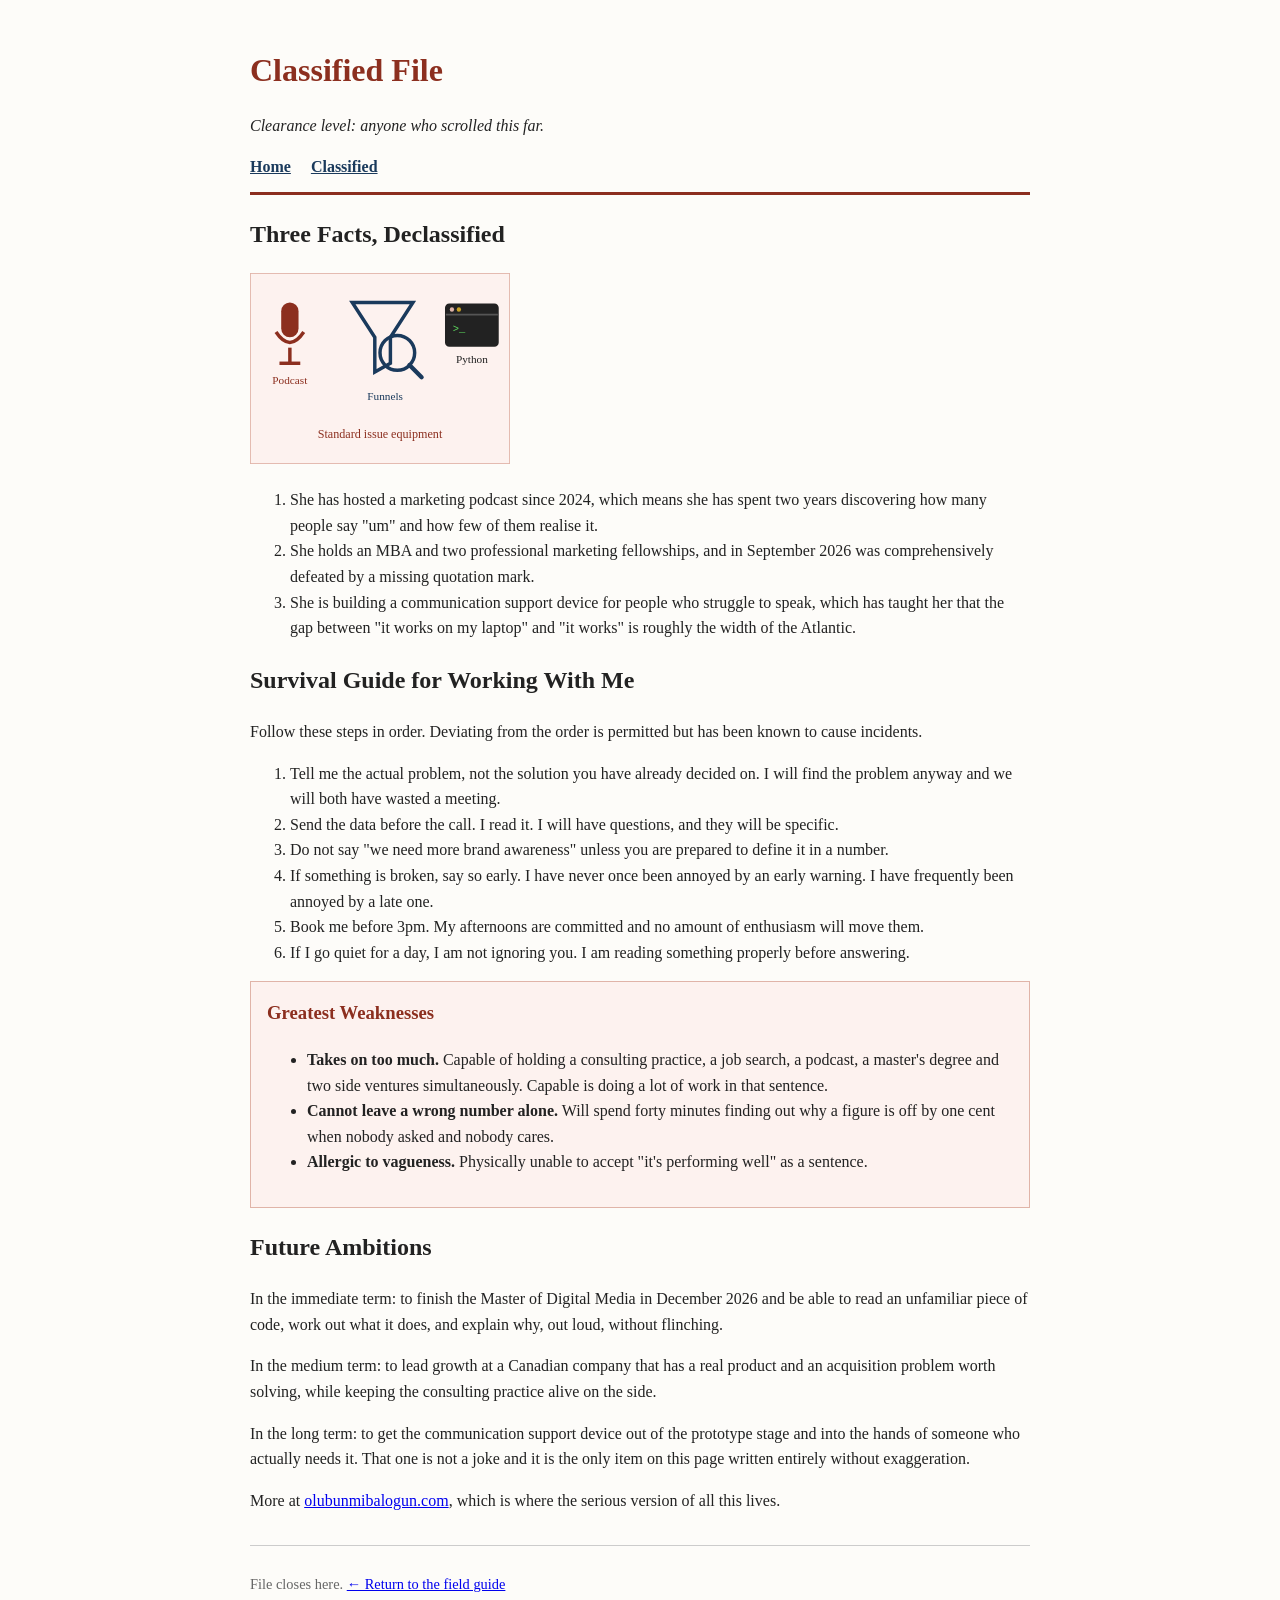
==== classified.html @ d39abaa9 "Add files via upload" ====
<!DOCTYPE html>
<html lang="en">
<head>
  <meta charset="UTF-8">
  <meta name="viewport" content="width=device-width, initial-scale=1.0">
  <title>Classified File: Bunmi Balogun</title>
  <style>
    body { font-family: Georgia, serif; max-width: 780px; margin: 0 auto; padding: 24px; line-height: 1.6; color: #222; background: #fdfcf9; }
    header { border-bottom: 3px solid #8c2f1f; padding-bottom: 12px; }
    h1 { color: #8c2f1f; margin-bottom: 4px; }
    nav a { margin-right: 16px; color: #1a3a5c; font-weight: bold; }
    .warning { background: #fdf2ef; border: 1px solid #e0b4a8; padding: 16px; }
    .warning h3 { margin-top: 0; color: #8c2f1f; }
    img { max-width: 260px; height: auto; }
    footer { border-top: 1px solid #ccc; margin-top: 32px; padding-top: 12px; font-size: 0.9em; color: #666; }
  </style>
</head>
<body>

  <header>
    <h1>Classified File</h1>
    <p><em>Clearance level: anyone who scrolled this far.</em></p>
    <nav>
      <a href="index.html">Home</a>
      <a href="classified.html">Classified</a>
    </nav>
  </header>

  <main>

    <section>
      <h2>Three Facts, Declassified</h2>
      <img src="toolkit.svg" alt="A diagram of three labelled toolkit items: a microphone, a magnifying glass over a funnel, and a terminal window">
      <ol>
        <li>She has hosted a marketing podcast since 2024, which means she has spent two years discovering how many people say "um" and how few of them realise it.</li>
        <li>She holds an MBA and two professional marketing fellowships, and in September 2026 was comprehensively defeated by a missing quotation mark.</li>
        <li>She is building a communication support device for people who struggle to speak, which has taught her that the gap between "it works on my laptop" and "it works" is roughly the width of the Atlantic.</li>
      </ol>
    </section>

    <section>
      <h2>Survival Guide for Working With Me</h2>
      <p>Follow these steps in order. Deviating from the order is permitted but has been known to cause incidents.</p>
      <ol>
        <li>Tell me the actual problem, not the solution you have already decided on. I will find the problem anyway and we will both have wasted a meeting.</li>
        <li>Send the data before the call. I read it. I will have questions, and they will be specific.</li>
        <li>Do not say "we need more brand awareness" unless you are prepared to define it in a number.</li>
        <li>If something is broken, say so early. I have never once been annoyed by an early warning. I have frequently been annoyed by a late one.</li>
        <li>Book me before 3pm. My afternoons are committed and no amount of enthusiasm will move them.</li>
        <li>If I go quiet for a day, I am not ignoring you. I am reading something properly before answering.</li>
      </ol>
    </section>

    <div class="warning">
      <h3>Greatest Weaknesses</h3>
      <ul>
        <li><strong>Takes on too much.</strong> Capable of holding a consulting practice, a job search, a podcast, a master's degree and two side ventures simultaneously. Capable is doing a lot of work in that sentence.</li>
        <li><strong>Cannot leave a wrong number alone.</strong> Will spend forty minutes finding out why a figure is off by one cent when nobody asked and nobody cares.</li>
        <li><strong>Allergic to vagueness.</strong> Physically unable to accept "it's performing well" as a sentence.</li>
      </ul>
    </div>

    <section>
      <h2>Future Ambitions</h2>
      <p>In the immediate term: to finish the Master of Digital Media in December 2026 and be able to read an unfamiliar piece of code, work out what it does, and explain why, out loud, without flinching.</p>
      <p>In the medium term: to lead growth at a Canadian company that has a real product and an acquisition problem worth solving, while keeping the consulting practice alive on the side.</p>
      <p>In the long term: to get the communication support device out of the prototype stage and into the hands of someone who actually needs it. That one is not a joke and it is the only item on this page written entirely without exaggeration.</p>
      <p>More at <a href="https://olubunmibalogun.com">olubunmibalogun.com</a>, which is where the serious version of all this lives.</p>
    </section>

  </main>

  <footer>
    <p>File closes here. <a href="index.html">&larr; Return to the field guide</a></p>
  </footer>

</body>
</html>
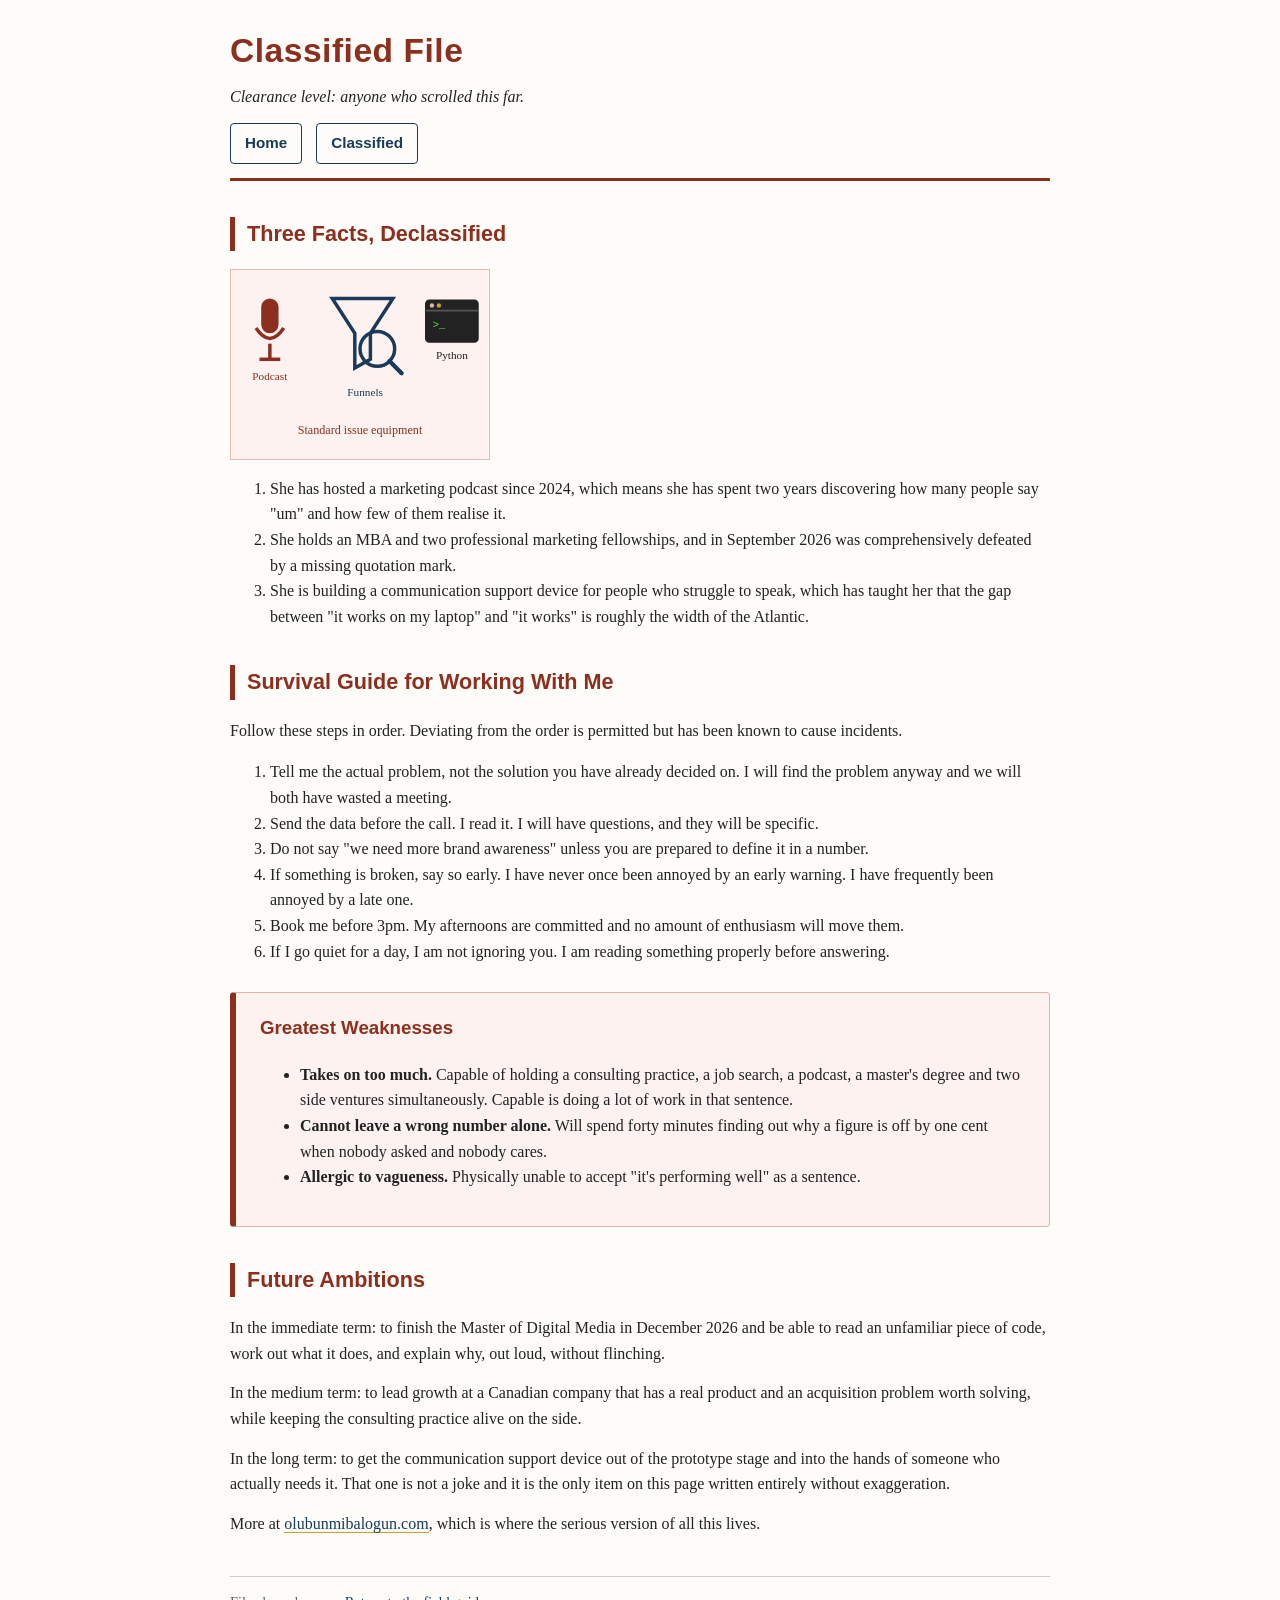
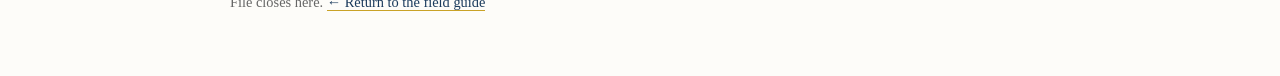
==== commit 3d1066ec: "Activity 7: CSS makeover with external stylesheet, flexbox and responsive layout" ====
--- a/classified.html
+++ b/classified.html
@@ -4,23 +4,14 @@
   <meta charset="UTF-8">
   <meta name="viewport" content="width=device-width, initial-scale=1.0">
   <title>Classified File: Bunmi Balogun</title>
-  <style>
-    body { font-family: Georgia, serif; max-width: 780px; margin: 0 auto; padding: 24px; line-height: 1.6; color: #222; background: #fdfcf9; }
-    header { border-bottom: 3px solid #8c2f1f; padding-bottom: 12px; }
-    h1 { color: #8c2f1f; margin-bottom: 4px; }
-    nav a { margin-right: 16px; color: #1a3a5c; font-weight: bold; }
-    .warning { background: #fdf2ef; border: 1px solid #e0b4a8; padding: 16px; }
-    .warning h3 { margin-top: 0; color: #8c2f1f; }
-    img { max-width: 260px; height: auto; }
-    footer { border-top: 1px solid #ccc; margin-top: 32px; padding-top: 12px; font-size: 0.9em; color: #666; }
-  </style>
+  <link rel="stylesheet" href="style.css">
 </head>
-<body>
+<body class="page-classified">
 
   <header>
     <h1>Classified File</h1>
     <p><em>Clearance level: anyone who scrolled this far.</em></p>
-    <nav>
+    <nav id="site-nav">
       <a href="index.html">Home</a>
       <a href="classified.html">Classified</a>
     </nav>
@@ -51,7 +42,7 @@
       </ol>
     </section>
 
-    <div class="warning">
+    <div class="panel panel-alert">
       <h3>Greatest Weaknesses</h3>
       <ul>
         <li><strong>Takes on too much.</strong> Capable of holding a consulting practice, a job search, a podcast, a master's degree and two side ventures simultaneously. Capable is doing a lot of work in that sentence.</li>
--- a/style.css
+++ b/style.css
@@ -0,0 +1,384 @@
+/* ============================================================
+   DG8002 - Activity 7: TAG-Me Extreme Makeover
+   Author: Olubunmi Balogun
+   External stylesheet for the Totally Accurate Guide website.
+   ============================================================ */
+
+
+/* ---------- 1. BASE / ELEMENT SELECTORS ---------- */
+
+body {
+  font-family: Georgia, "Times New Roman", serif;
+  background-color: #fdfcf9;
+  color: #222222;
+  line-height: 1.6;
+  max-width: 820px;
+  width: 90%;
+  margin: 0 auto;
+  padding: 24px 0 48px 0;
+}
+
+h1 {
+  font-family: "Helvetica Neue", Arial, sans-serif;
+  color: #1a3a5c;
+  font-size: 2.1rem;
+  letter-spacing: 0.5px;
+  margin: 0 0 6px 0;
+}
+
+h2 {
+  font-family: "Helvetica Neue", Arial, sans-serif;
+  color: #1a3a5c;
+  font-size: 1.35rem;
+  border-left: 5px solid #c9a227;
+  padding-left: 12px;
+  margin-top: 36px;
+}
+
+h3 {
+  font-family: "Helvetica Neue", Arial, sans-serif;
+  margin-top: 0;
+}
+
+p {
+  margin: 0 0 14px 0;
+}
+
+a {
+  color: #1a3a5c;
+  text-decoration: none;
+  border-bottom: 1px solid #c9a227;
+}
+
+a:hover {
+  color: #c9a227;
+  border-bottom-color: #1a3a5c;
+}
+
+img {
+  max-width: 100%;
+  width: 260px;
+  height: auto;
+  display: block;
+  margin: 0 0 16px 0;
+}
+
+code {
+  background-color: #eef2f7;
+  padding: 2px 5px;
+  border-radius: 3px;
+  font-size: 0.9em;
+}
+
+
+/* ---------- 2. HEADER AND NAVIGATION (FLEXBOX) ---------- */
+
+header {
+  border-bottom: 3px solid #1a3a5c;
+  padding-bottom: 14px;
+  margin-bottom: 8px;
+}
+
+#site-nav {
+  display: flex;
+  flex-wrap: wrap;
+  align-items: center;
+  gap: 14px;
+  margin-top: 14px;
+}
+
+#site-nav a {
+  font-family: "Helvetica Neue", Arial, sans-serif;
+  font-weight: bold;
+  font-size: 0.95rem;
+  border: 1px solid #1a3a5c;
+  border-radius: 4px;
+  padding: 7px 14px;
+}
+
+#site-nav a:hover {
+  background-color: #1a3a5c;
+  color: #fdfcf9;
+}
+
+
+/* ---------- 3. REUSABLE CLASS: PANEL ---------- */
+/* A boxed container used for the statistics and weaknesses sections. */
+
+.panel {
+  background-color: #eef2f7;
+  border: 1px solid #c3d0e0;
+  border-left: 6px solid #1a3a5c;
+  border-radius: 4px;
+  padding: 20px 24px;
+  margin: 28px 0;
+}
+
+/* Variation used on the Classified page */
+.panel-alert {
+  background-color: #fdf2ef;
+  border-color: #e0b4a8;
+  border-left-color: #8c2f1f;
+}
+
+.panel-alert h3 {
+  color: #8c2f1f;
+}
+
+
+/* ---------- 4. REUSABLE CLASS: CARD (FLEXBOX ROW) ---------- */
+
+.card-row {
+  display: flex;
+  flex-wrap: wrap;
+  gap: 14px;
+  margin-top: 16px;
+}
+
+.card {
+  flex: 1 1 180px;
+  background-color: #ffffff;
+  border: 1px solid #c3d0e0;
+  border-radius: 4px;
+  padding: 16px;
+  text-align: center;
+}
+
+.card-number {
+  font-family: "Helvetica Neue", Arial, sans-serif;
+  font-size: 1.9rem;
+  font-weight: bold;
+  color: #c9a227;
+  display: block;
+}
+
+.card-label {
+  font-size: 0.88rem;
+  color: #555555;
+}
+
+
+/* ---------- 5. REUSABLE CLASS: BUTTON ---------- */
+
+.btn {
+  font-family: "Helvetica Neue", Arial, sans-serif;
+  font-size: 0.92rem;
+  font-weight: bold;
+  color: #fdfcf9;
+  background-color: #1a3a5c;
+  border: 1px solid #1a3a5c;
+  border-radius: 4px;
+  padding: 9px 16px;
+  cursor: pointer;
+}
+
+.btn:hover {
+  background-color: #c9a227;
+  border-color: #c9a227;
+  color: #1a3a5c;
+}
+
+
+/* ---------- 6. INTERACTIVE SECTION (Activity 8) ---------- */
+
+#interactive {
+  background-color: #f4f1e8;
+  border: 2px dashed #c9a227;
+  border-radius: 4px;
+  padding: 20px 24px;
+  margin-top: 36px;
+}
+
+.control-row {
+  display: flex;
+  flex-wrap: wrap;
+  align-items: center;
+  gap: 10px;
+  margin-bottom: 10px;
+}
+
+#name-input {
+  font-family: Georgia, serif;
+  font-size: 0.95rem;
+  padding: 8px 10px;
+  border: 1px solid #c3d0e0;
+  border-radius: 4px;
+  flex: 1 1 200px;
+}
+
+#fact-display,
+#greeting-output {
+  background-color: #ffffff;
+  border: 1px solid #c3d0e0;
+  border-radius: 4px;
+  padding: 12px 14px;
+  margin: 0 0 18px 0;
+  min-height: 24px;
+  font-style: italic;
+}
+
+.error-text {
+  color: #8c2f1f;
+  font-style: normal;
+  font-weight: bold;
+}
+
+
+/* ---------- 7. FOOTER ---------- */
+
+footer {
+  border-top: 1px solid #cccccc;
+  margin-top: 40px;
+  padding-top: 14px;
+  font-size: 0.9rem;
+  color: #666666;
+}
+
+
+/* ---------- 8. CLASSIFIED PAGE VARIATION ---------- */
+
+.page-classified header {
+  border-bottom-color: #8c2f1f;
+}
+
+.page-classified h1,
+.page-classified h2 {
+  color: #8c2f1f;
+}
+
+.page-classified h2 {
+  border-left-color: #8c2f1f;
+}
+
+
+/* ---------- 9. DARK MODE (toggled by JavaScript in Activity 8) ---------- */
+
+body.dark-mode {
+  background-color: #14181f;
+  color: #e6e6e6;
+}
+
+body.dark-mode h1,
+body.dark-mode h2,
+body.dark-mode h3 {
+  color: #e8c547;
+}
+
+body.dark-mode h2 {
+  border-left-color: #e8c547;
+}
+
+body.dark-mode a {
+  color: #8fc4ff;
+  border-bottom-color: #e8c547;
+}
+
+body.dark-mode a:hover {
+  color: #e8c547;
+}
+
+body.dark-mode header {
+  border-bottom-color: #e8c547;
+}
+
+body.dark-mode #site-nav a {
+  border-color: #8fc4ff;
+}
+
+body.dark-mode #site-nav a:hover {
+  background-color: #8fc4ff;
+  color: #14181f;
+}
+
+body.dark-mode .panel,
+body.dark-mode .card,
+body.dark-mode #interactive {
+  background-color: #1e242e;
+  border-color: #3a4556;
+  color: #e6e6e6;
+}
+
+body.dark-mode .panel {
+  border-left-color: #e8c547;
+}
+
+body.dark-mode .card-label {
+  color: #b3b3b3;
+}
+
+body.dark-mode #fact-display,
+body.dark-mode #greeting-output,
+body.dark-mode #name-input {
+  background-color: #1e242e;
+  border-color: #3a4556;
+  color: #e6e6e6;
+}
+
+body.dark-mode code {
+  background-color: #2b3340;
+  color: #e8c547;
+}
+
+body.dark-mode .btn {
+  background-color: #e8c547;
+  border-color: #e8c547;
+  color: #14181f;
+}
+
+body.dark-mode .btn:hover {
+  background-color: #8fc4ff;
+  border-color: #8fc4ff;
+}
+
+body.dark-mode footer {
+  border-top-color: #3a4556;
+  color: #9aa3ad;
+}
+
+body.dark-mode .error-text {
+  color: #ff9c8a;
+}
+
+
+/* ---------- 10. RESPONSIVE DESIGN (MEDIA QUERY) ---------- */
+
+@media (max-width: 640px) {
+
+  body {
+    width: 94%;
+    padding: 16px 0 32px 0;
+    font-size: 0.97rem;
+  }
+
+  h1 {
+    font-size: 1.6rem;
+  }
+
+  h2 {
+    font-size: 1.15rem;
+  }
+
+  /* Stack the navigation vertically so the links are easier to tap */
+  #site-nav {
+    flex-direction: column;
+    align-items: stretch;
+  }
+
+  #site-nav a {
+    text-align: center;
+  }
+
+  /* Cards take the full width instead of sitting side by side */
+  .card {
+    flex: 1 1 100%;
+  }
+
+  .panel,
+  #interactive {
+    padding: 16px;
+  }
+
+  img {
+    width: 100%;
+  }
+}
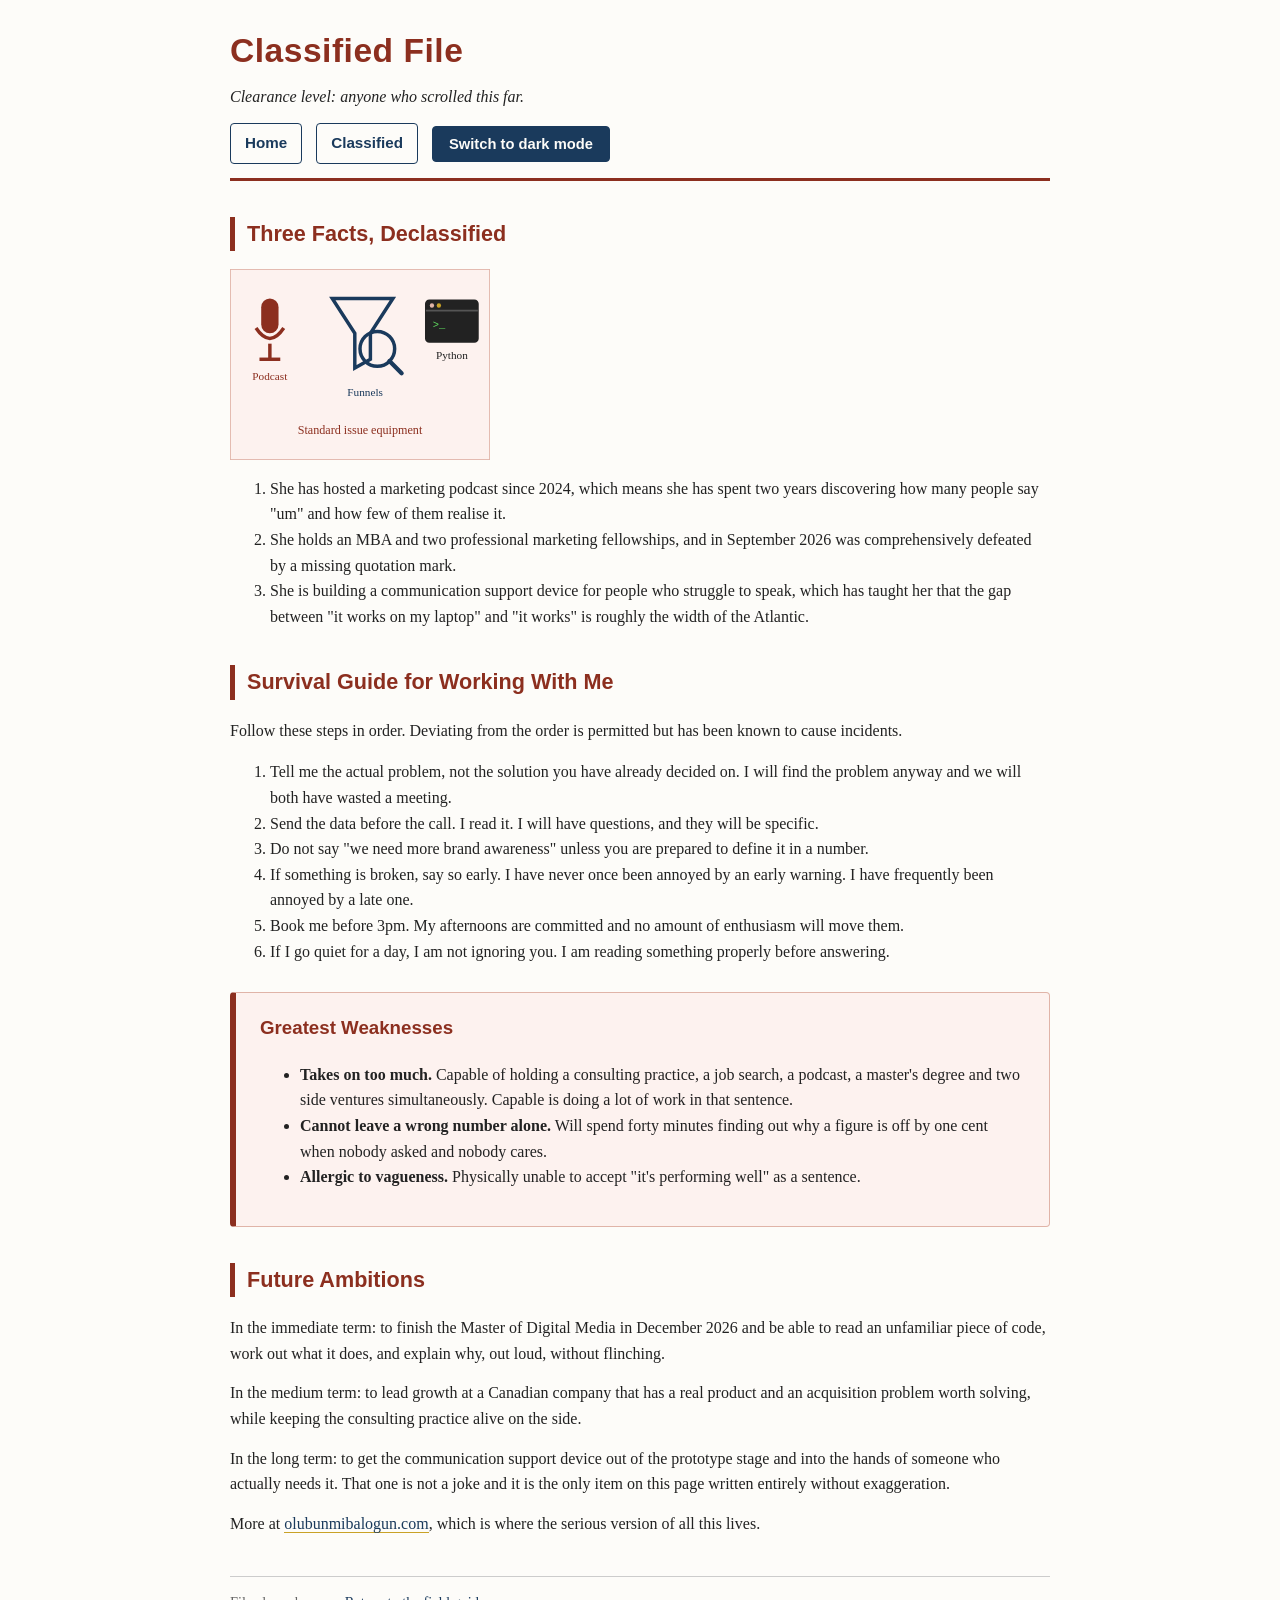
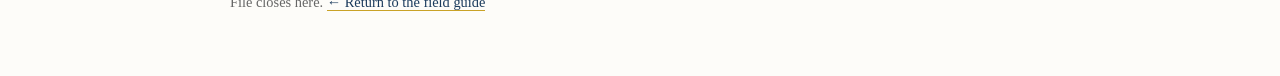
==== commit a194637d: "Activity 8: JavaScript interactivity with theme toggle, random facts and greeting" ====
--- a/classified.html
+++ b/classified.html
@@ -5,6 +5,7 @@
   <meta name="viewport" content="width=device-width, initial-scale=1.0">
   <title>Classified File: Bunmi Balogun</title>
   <link rel="stylesheet" href="style.css">
+  <script src="script.js" defer></script>
 </head>
 <body class="page-classified">
 
@@ -14,6 +15,7 @@
     <nav id="site-nav">
       <a href="index.html">Home</a>
       <a href="classified.html">Classified</a>
+      <button class="btn" id="theme-button">Switch to dark mode</button>
     </nav>
   </header>
 
